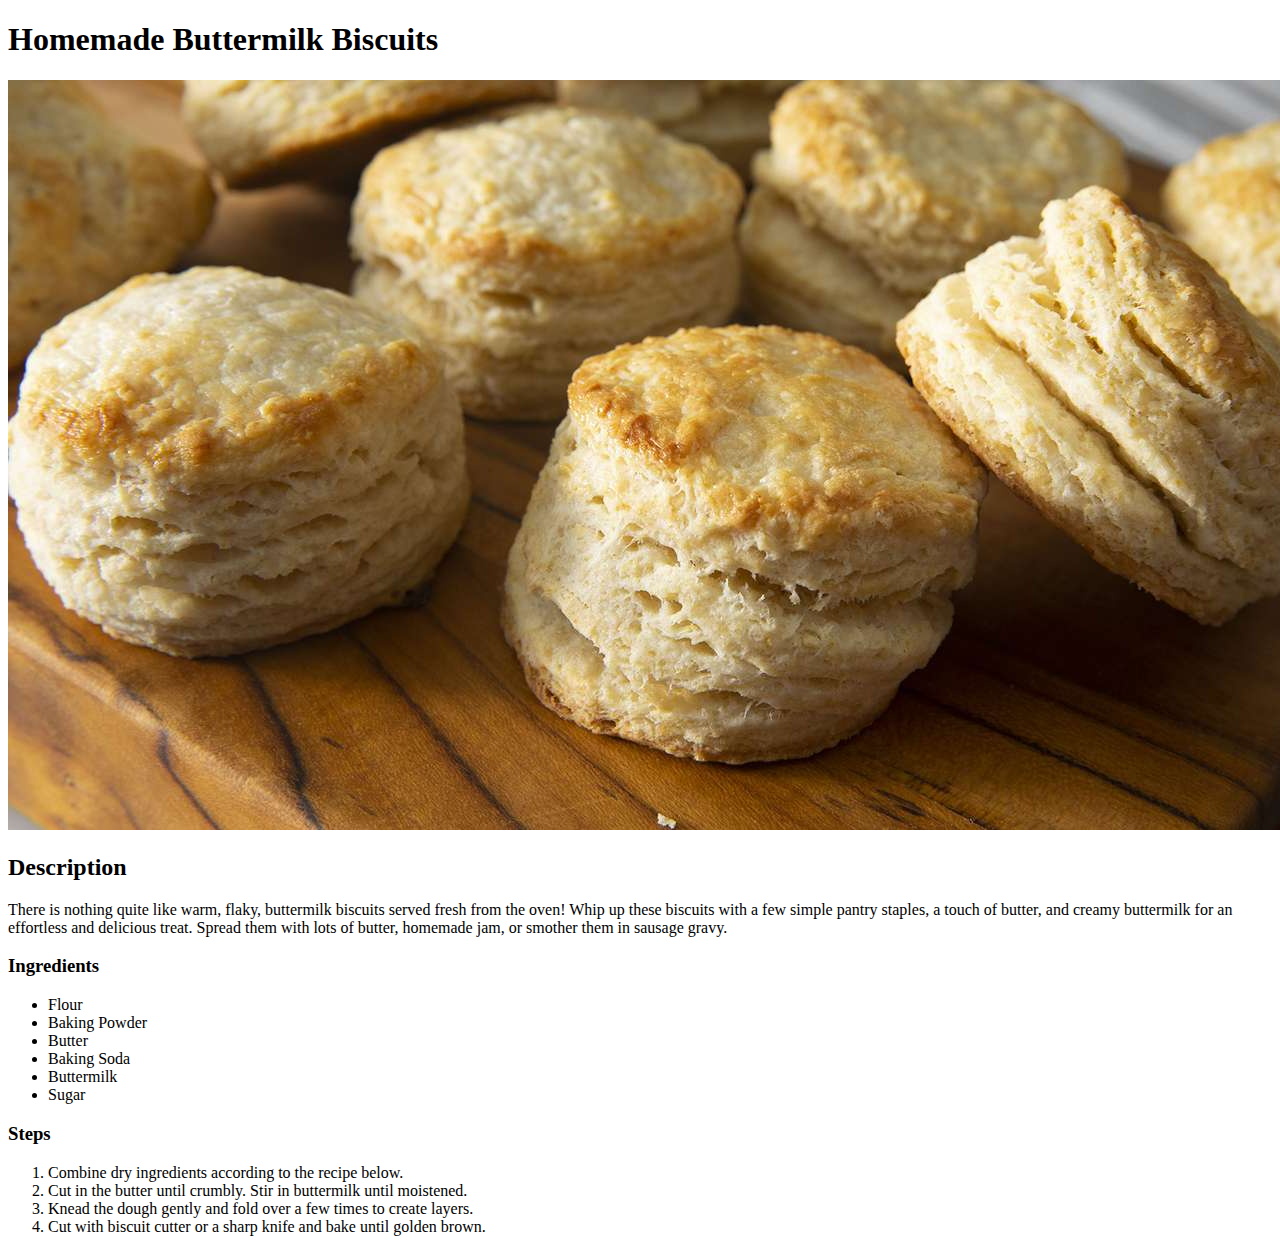
==== recipes/buttermilk-biscuits.html @ d5d3cef2 "Update index.html to include and link to individual recipes. Add recipe images for display. Create 3" ====
<!DOCTYPE html>
<html lang="en">
    <head>
        <meta charset="utf-8">
        <title>Buttermilk Biscuits-Recipe</title>
    </head>
    <body>
        <h1>
            Homemade Buttermilk Biscuits
        </h1>
        <img src="../images/220943-ChefJohnsButtermilkBiscuits-mfs-1X2--8373f74a97274b099e66e2c19e7e2137.jpg" alt="image of buttermilk biscuits"/>
        <h2>Description</h2>
        <p>
            There is nothing quite like warm, flaky, buttermilk biscuits served fresh from the oven! Whip up these biscuits with a few simple pantry staples, a touch of butter, and creamy buttermilk for an effortless and delicious treat. Spread them with lots of butter, homemade jam, or smother them in sausage gravy.
        </p>
        <h3>Ingredients</h3>
        <ul>
            <li>Flour</li>
            <li>Baking Powder</li>
            <li>Butter</li>
            <li>Baking Soda</li>
            <li>Buttermilk</li>
            <li>Sugar</li>
        </ul>
        <h3>Steps</h3>
        <ol>
            <li>Combine dry ingredients according to the recipe below.</li>
            <li>Cut in the butter until crumbly. Stir in buttermilk until moistened.</li>
            <li>Knead the dough gently and fold over a few times to create layers.</li>
            <li>Cut with biscuit cutter or a sharp knife and bake until golden brown.</li>
        </ol>
    </body>
</html>
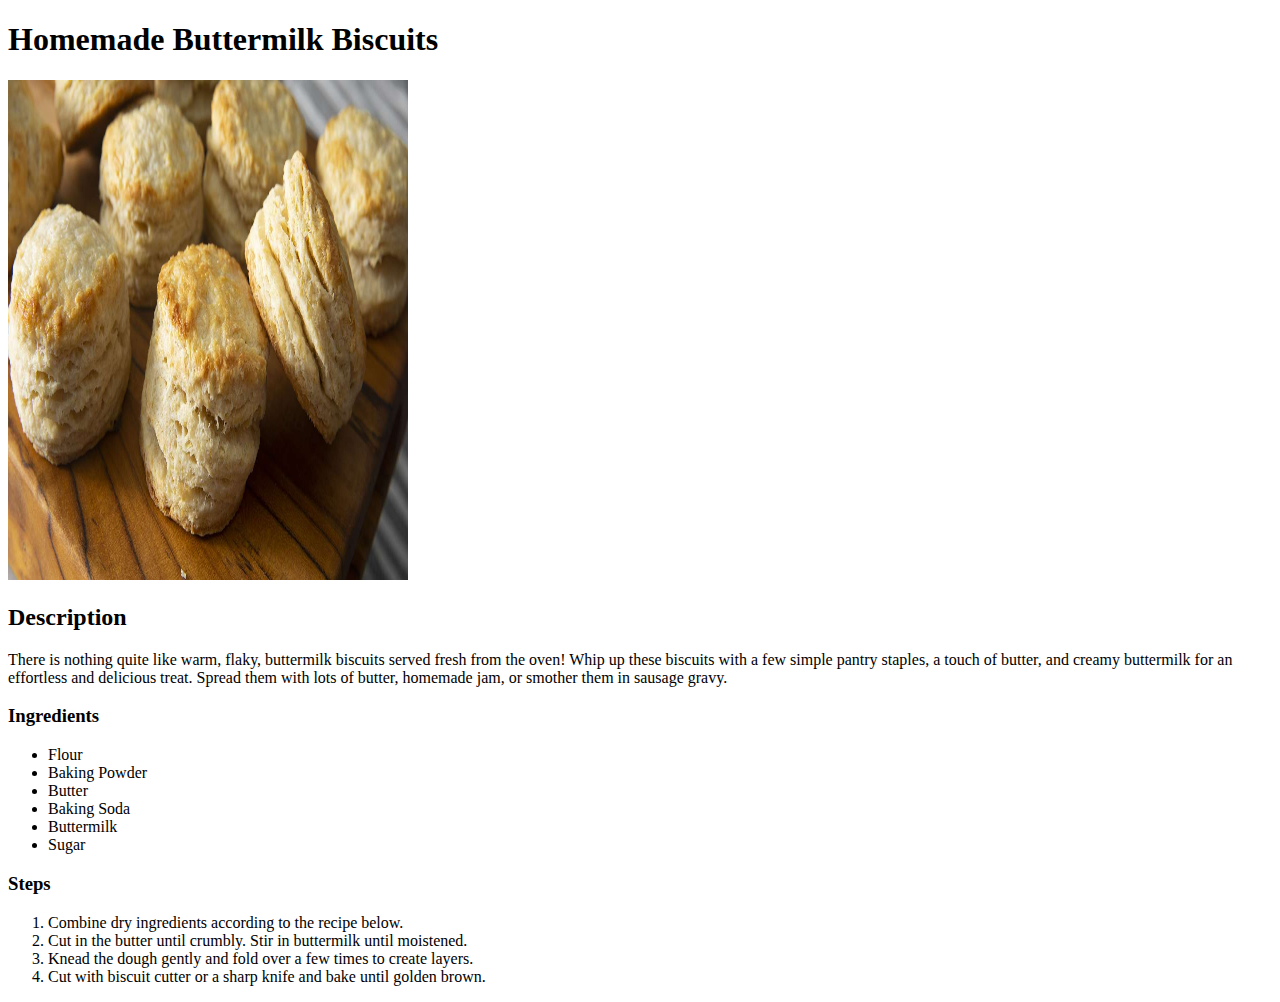
==== commit 34fc1735: "Update image sizes for improved image sizing." ====
--- a/recipes/buttermilk-biscuits.html
+++ b/recipes/buttermilk-biscuits.html
@@ -8,7 +8,7 @@
         <h1>
             Homemade Buttermilk Biscuits
         </h1>
-        <img src="../images/220943-ChefJohnsButtermilkBiscuits-mfs-1X2--8373f74a97274b099e66e2c19e7e2137.jpg" alt="image of buttermilk biscuits"/>
+        <img src="../images/220943-ChefJohnsButtermilkBiscuits-mfs-1X2--8373f74a97274b099e66e2c19e7e2137.jpg" width="400" height="500" alt="image of buttermilk biscuits"/>
         <h2>Description</h2>
         <p>
             There is nothing quite like warm, flaky, buttermilk biscuits served fresh from the oven! Whip up these biscuits with a few simple pantry staples, a touch of butter, and creamy buttermilk for an effortless and delicious treat. Spread them with lots of butter, homemade jam, or smother them in sausage gravy.
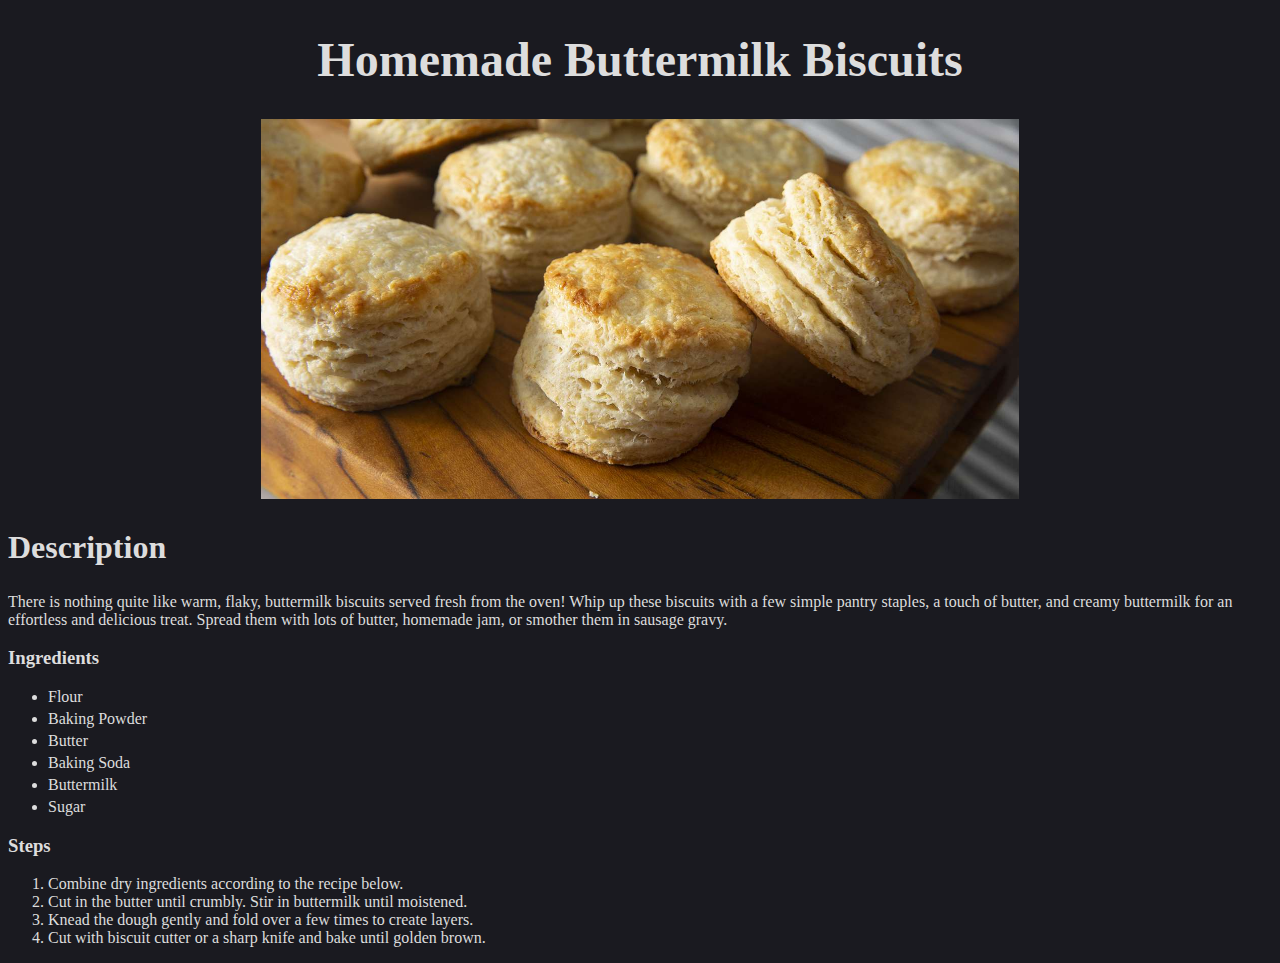
==== commit 2b030e20: "Create styles.css and update styling for recipe pages and index.html." ====
--- a/recipes/buttermilk-biscuits.html
+++ b/recipes/buttermilk-biscuits.html
@@ -3,12 +3,13 @@
     <head>
         <meta charset="utf-8">
         <title>Buttermilk Biscuits-Recipe</title>
+        <link href="../css/styles.css" rel="stylesheet">
     </head>
     <body>
         <h1>
             Homemade Buttermilk Biscuits
         </h1>
-        <img src="../images/220943-ChefJohnsButtermilkBiscuits-mfs-1X2--8373f74a97274b099e66e2c19e7e2137.jpg" width="400" height="500" alt="image of buttermilk biscuits"/>
+        <img src="../images/220943-ChefJohnsButtermilkBiscuits-mfs-1X2--8373f74a97274b099e66e2c19e7e2137.jpg" alt="image of buttermilk biscuits"/>
         <h2>Description</h2>
         <p>
             There is nothing quite like warm, flaky, buttermilk biscuits served fresh from the oven! Whip up these biscuits with a few simple pantry staples, a touch of butter, and creamy buttermilk for an effortless and delicious treat. Spread them with lots of butter, homemade jam, or smother them in sausage gravy.
--- a/css/styles.css
+++ b/css/styles.css
@@ -0,0 +1,27 @@
+body {
+    background-color: rgb(26, 26, 32);
+    color: rgb(221, 221, 221);
+}
+
+img {
+    height: auto;
+    width: 60%;
+    margin-left: 20%;
+}
+
+h1 {
+    text-align: center;
+    font-size: 48px;
+}
+
+h2 {
+    font-size: 32px;
+}
+
+ul > * {
+    margin-top: 4px;
+}
+
+li a { 
+    color: rgb(35, 35, 243)
+}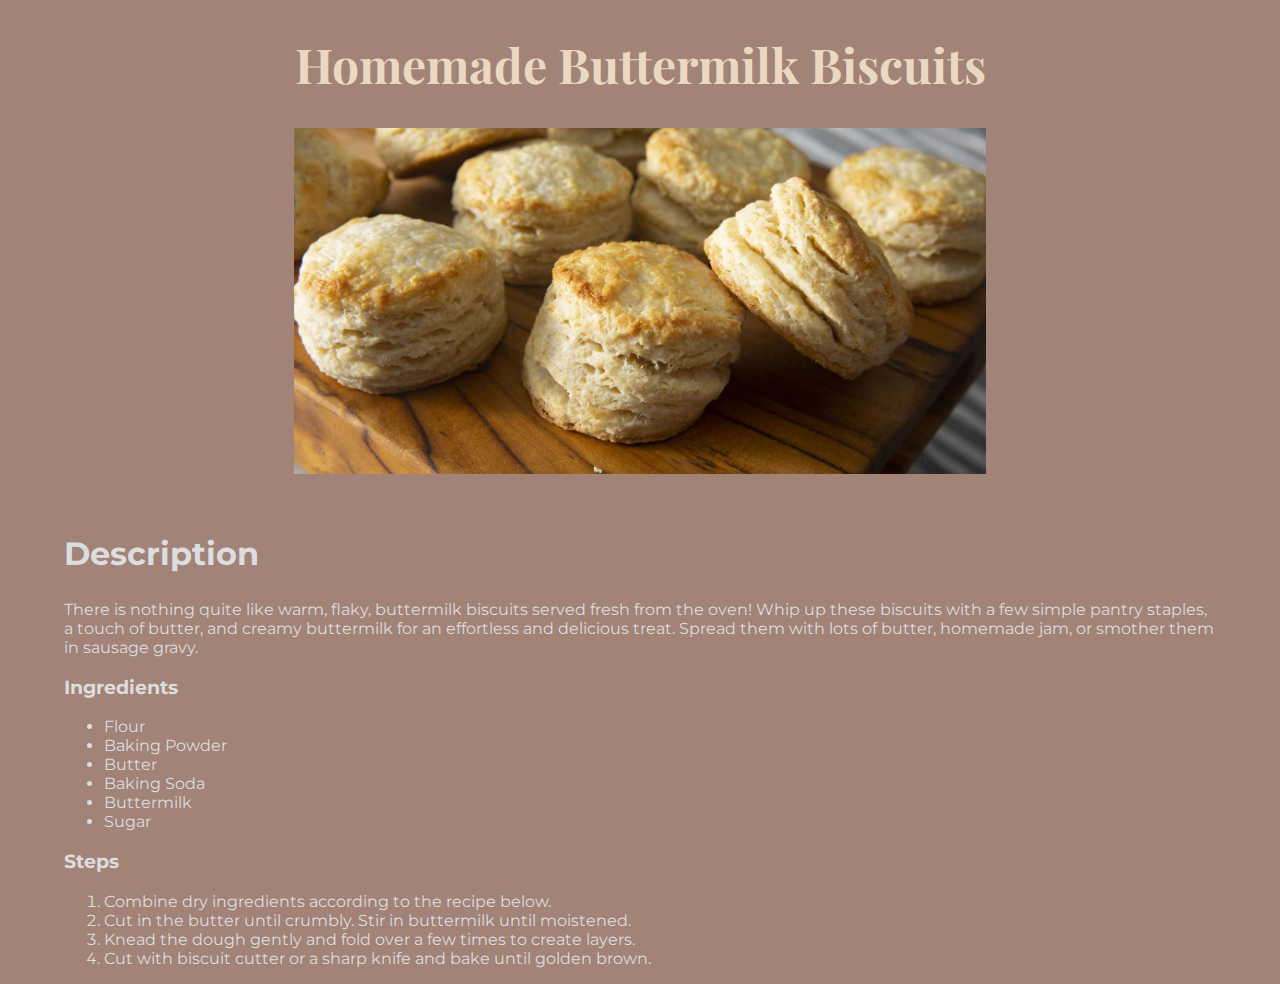
==== commit 799e3540: "Update styling for index.html and recipe pages. Include new image for index.html cover." ====
--- a/recipes/buttermilk-biscuits.html
+++ b/recipes/buttermilk-biscuits.html
@@ -3,10 +3,13 @@
     <head>
         <meta charset="utf-8">
         <title>Buttermilk Biscuits-Recipe</title>
+        <link rel="preconnect" href="https://fonts.googleapis.com">
+        <link rel="preconnect" href="https://fonts.gstatic.com" crossorigin>
+        <link href="https://fonts.googleapis.com/css2?family=Montserrat&family=Playfair+Display&display=swap" rel="stylesheet">
         <link href="../css/styles.css" rel="stylesheet">
     </head>
     <body>
-        <h1>
+        <h1 class="recipe-title">
             Homemade Buttermilk Biscuits
         </h1>
         <img src="../images/220943-ChefJohnsButtermilkBiscuits-mfs-1X2--8373f74a97274b099e66e2c19e7e2137.jpg" alt="image of buttermilk biscuits"/>
--- a/css/styles.css
+++ b/css/styles.css
@@ -1,27 +1,42 @@
 body {
-    background-color: rgb(26, 26, 32);
+    background-color: rgba(99, 50, 31, 0.603);
     color: rgb(221, 221, 221);
+    width: 90%;
+    margin-left: 5%;
 }
 
 img {
     height: auto;
     width: 60%;
     margin-left: 20%;
+    margin-bottom: 30px;
 }
 
 h1 {
     text-align: center;
     font-size: 48px;
+    color:rgb(235, 216, 193)
 }
 
 h2 {
     font-size: 32px;
 }
 
-ul > * {
-    margin-top: 4px;
+.recipe-list {
+    margin-top: 6px;
+    color:rgb(218, 201, 180);
 }
 
 li a { 
-    color: rgb(35, 35, 243)
-}+    color: rgb(35, 49, 243);
+    font-weight: bold;
+}
+
+h1.recipe-title {
+    font-family: 'Playfair Display', serif;
+}
+
+body > * {
+    font-family: 'Montserrat', sans-serif;
+}   
+
